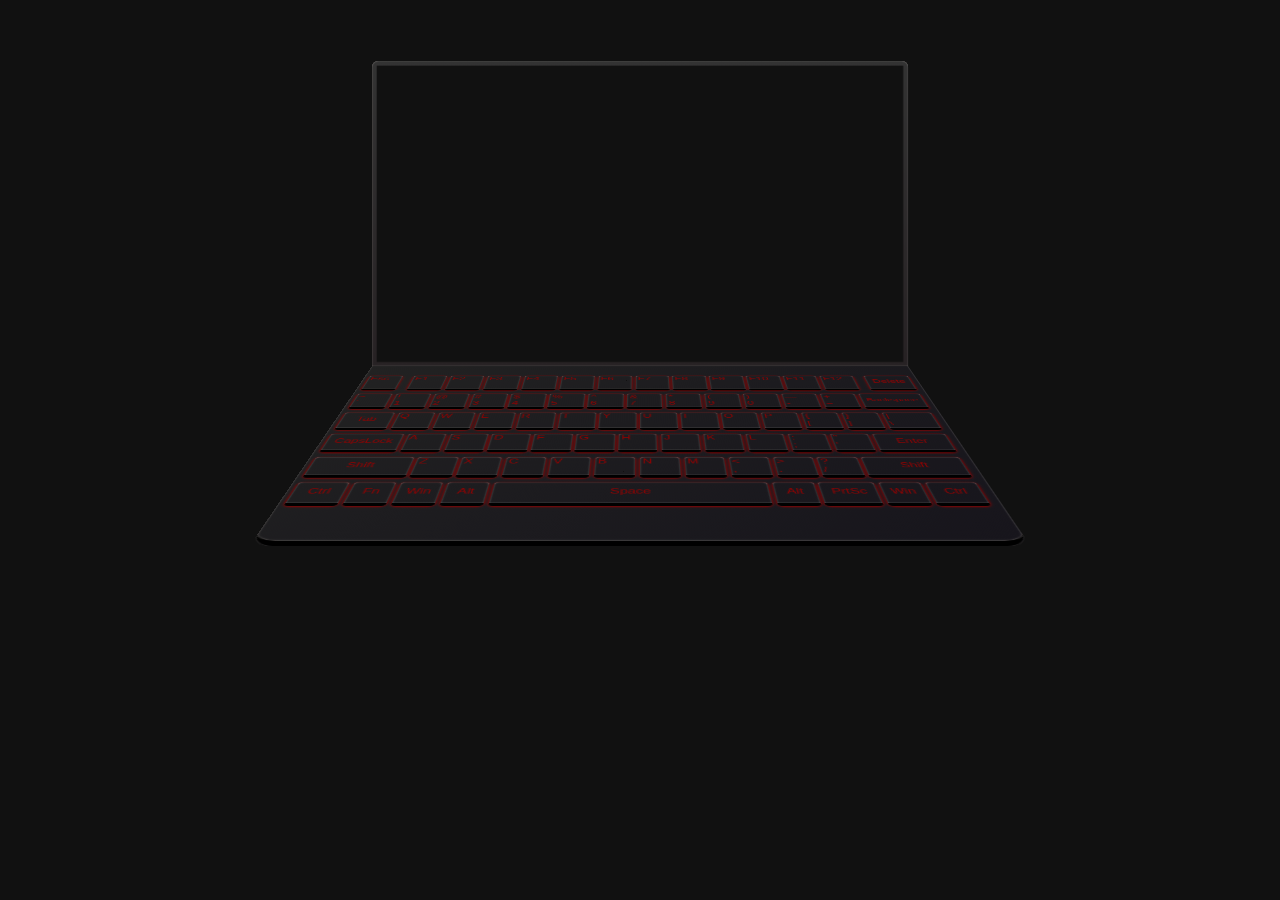
==== index.html @ 39260b47 "subtree lib" ====
<!DOCTYPE html><html><head><meta charset=utf-8><meta name=viewport content="width=device-width,initial-scale=1"><link rel=icon type=image/x-icon href=/favicon.ico><title>rudyhub.github.io</title><script>(function viewport () {
        var scale, html, w, h, fs
        scale = 0.4759
        html = document.documentElement
        w = window.innerWidth
        h = window.innerHeight
        if (h / w < scale) {
          fs = h * .625 + '%'
        } else {
          fs = w * scale * .625 + '%'
        }
        html.style.fontSize = fs
      })()</script><link href=./static/css/app.5675c70e312badfff56167b8970be78f.css rel=stylesheet></head><body><div id=app></div><script type=text/javascript src=./static/js/manifest.3ad1d5771e9b13dbdad2.js></script><script type=text/javascript src=./static/js/vendor.ec12ba96fcff117d449c.js></script><script type=text/javascript src=./static/js/app.3ec02e1676e503932743.js></script></body></html>
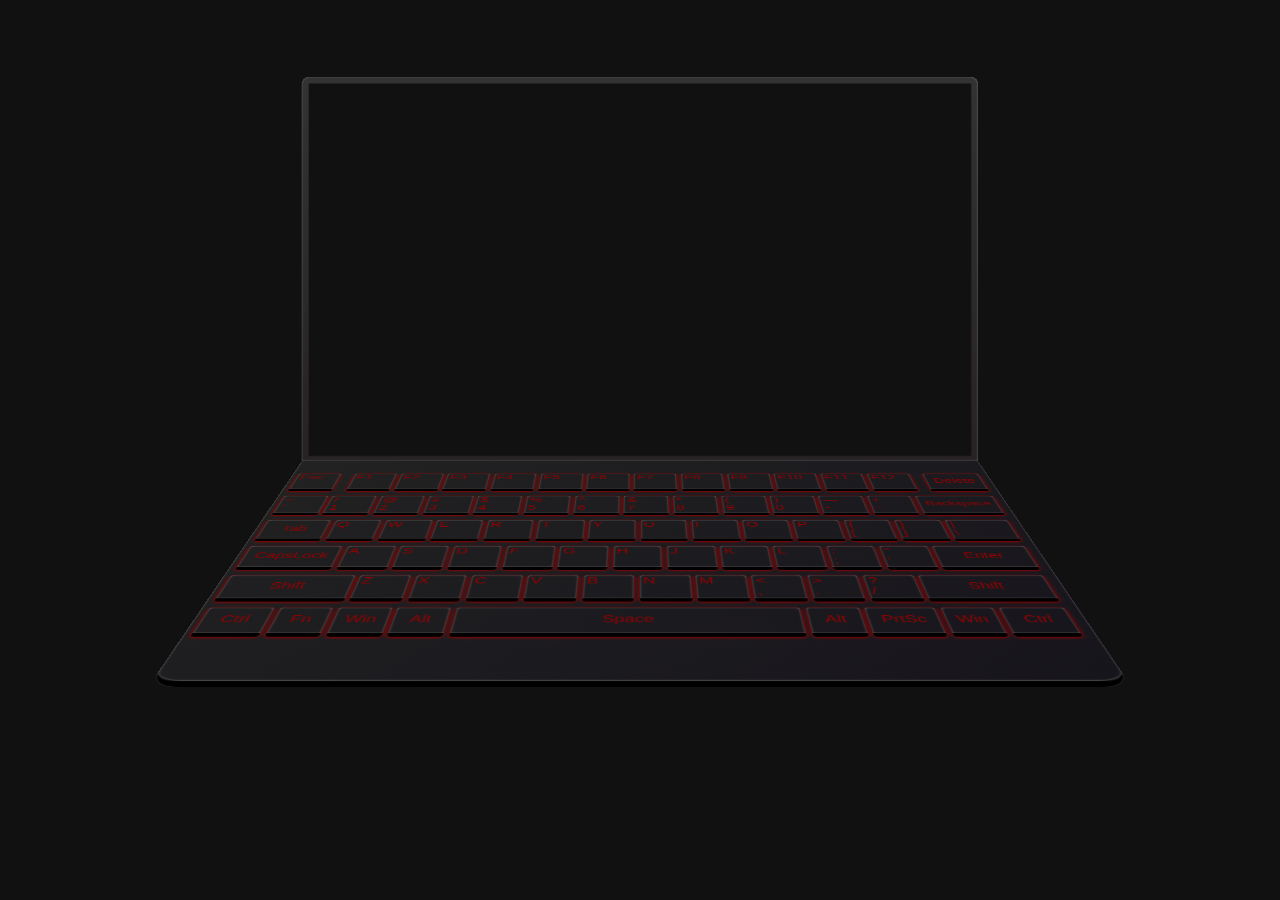
==== commit 89798bc8: "ok" ====
--- a/index.html
+++ b/index.html
@@ -1,6 +1,6 @@
-<!DOCTYPE html><html><head><meta charset=utf-8><meta name=viewport content="width=device-width,initial-scale=1"><link rel=icon type=image/x-icon href=/favicon.ico><title>rudyhub.github.io</title><script>(function viewport () {
+<!DOCTYPE html><html><head><meta charset=utf-8><meta name=viewport content="width=device-width,initial-scale=1"><link rel=icon type=image/x-icon href=/static/favicon.ico><title>rudyhub.github.io</title><script>(function viewport () {
         var scale, html, w, h, fs
-        scale = 0.4759
+        scale = .6
         html = document.documentElement
         w = window.innerWidth
         h = window.innerHeight
@@ -10,4 +10,4 @@
           fs = w * scale * .625 + '%'
         }
         html.style.fontSize = fs
-      })()</script><link href=./static/css/app.5675c70e312badfff56167b8970be78f.css rel=stylesheet></head><body><div id=app></div><script type=text/javascript src=./static/js/manifest.3ad1d5771e9b13dbdad2.js></script><script type=text/javascript src=./static/js/vendor.ec12ba96fcff117d449c.js></script><script type=text/javascript src=./static/js/app.3ec02e1676e503932743.js></script></body></html>+      })()</script><link href=./static/css/app.c2f08e72d1dc4cb57c9af81a05d49604.css rel=stylesheet></head><body><div id=app></div><script type=text/javascript src=./static/js/manifest.3ad1d5771e9b13dbdad2.js></script><script type=text/javascript src=./static/js/vendor.9b71a56faeb63d1f3cad.js></script><script type=text/javascript src=./static/js/app.96630ad1c75bc08b266b.js></script></body></html>
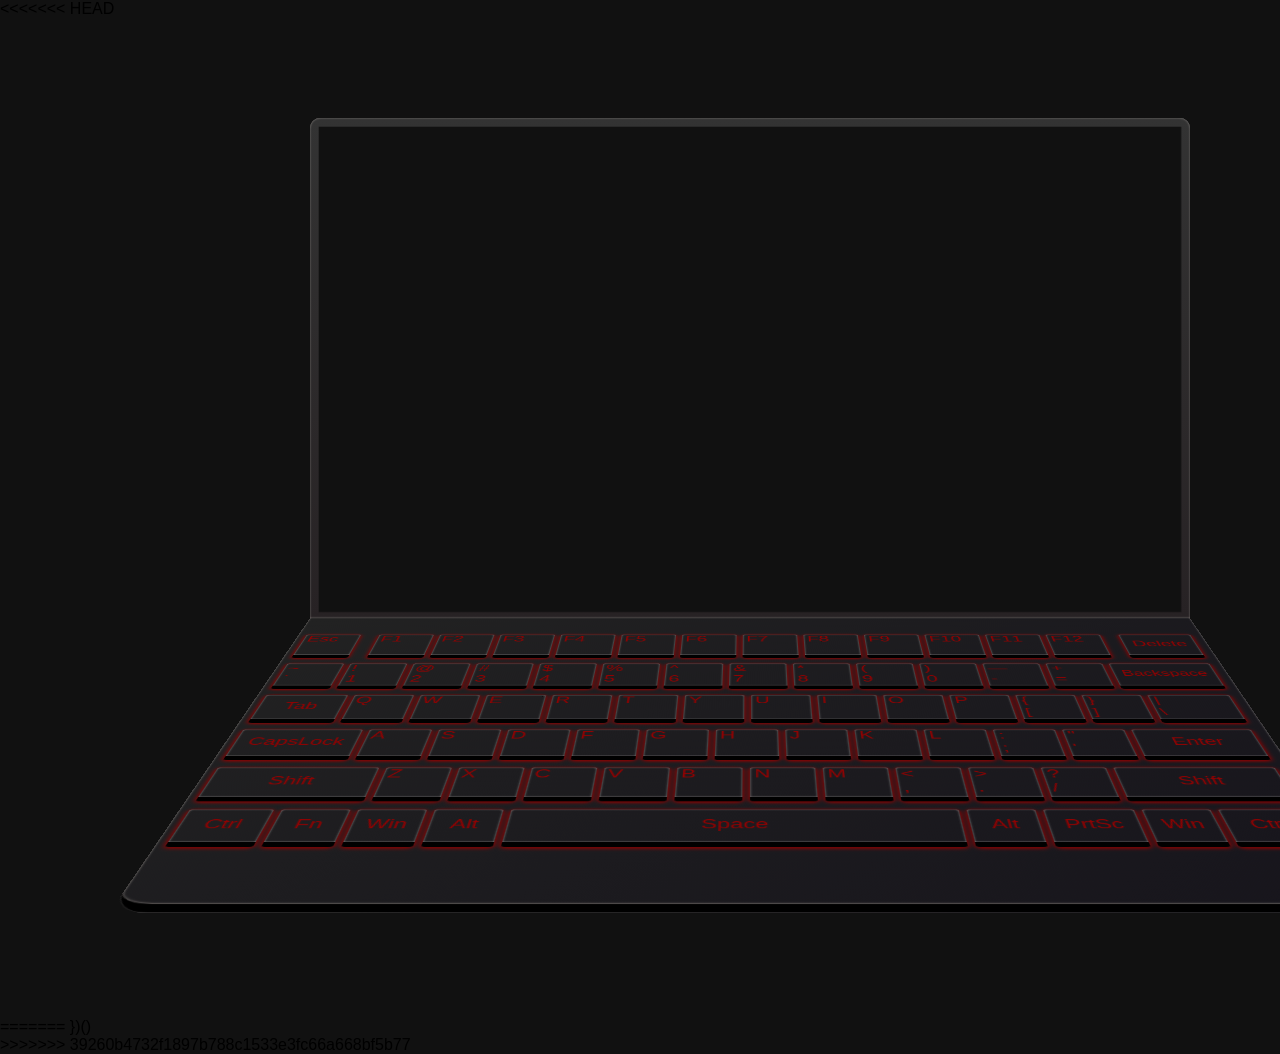
==== commit b458e75f: "ok" ====
--- a/index.html
+++ b/index.html
@@ -1,6 +1,12 @@
+<<<<<<< HEAD
 <!DOCTYPE html><html><head><meta charset=utf-8><meta name=viewport content="width=device-width,initial-scale=1"><link rel=icon type=image/x-icon href=/static/favicon.ico><title>rudyhub.github.io</title><script>(function viewport () {
         var scale, html, w, h, fs
         scale = .6
+=======
+<!DOCTYPE html><html><head><meta charset=utf-8><meta name=viewport content="width=device-width,initial-scale=1"><link rel=icon type=image/x-icon href=/favicon.ico><title>rudyhub.github.io</title><script>(function viewport () {
+        var scale, html, w, h, fs
+        scale = 0.4759
+>>>>>>> 39260b4732f1897b788c1533e3fc66a668bf5b77
         html = document.documentElement
         w = window.innerWidth
         h = window.innerHeight
@@ -10,4 +16,8 @@
           fs = w * scale * .625 + '%'
         }
         html.style.fontSize = fs
-      })()</script><link href=./static/css/app.c2f08e72d1dc4cb57c9af81a05d49604.css rel=stylesheet></head><body><div id=app></div><script type=text/javascript src=./static/js/manifest.3ad1d5771e9b13dbdad2.js></script><script type=text/javascript src=./static/js/vendor.9b71a56faeb63d1f3cad.js></script><script type=text/javascript src=./static/js/app.96630ad1c75bc08b266b.js></script></body></html>+<<<<<<< HEAD
+      })()</script><link href=./static/css/app.c2f08e72d1dc4cb57c9af81a05d49604.css rel=stylesheet></head><body><div id=app></div><script type=text/javascript src=./static/js/manifest.3ad1d5771e9b13dbdad2.js></script><script type=text/javascript src=./static/js/vendor.9b71a56faeb63d1f3cad.js></script><script type=text/javascript src=./static/js/app.96630ad1c75bc08b266b.js></script></body></html>
+=======
+      })()</script><link href=./static/css/app.5675c70e312badfff56167b8970be78f.css rel=stylesheet></head><body><div id=app></div><script type=text/javascript src=./static/js/manifest.3ad1d5771e9b13dbdad2.js></script><script type=text/javascript src=./static/js/vendor.ec12ba96fcff117d449c.js></script><script type=text/javascript src=./static/js/app.3ec02e1676e503932743.js></script></body></html>
+>>>>>>> 39260b4732f1897b788c1533e3fc66a668bf5b77
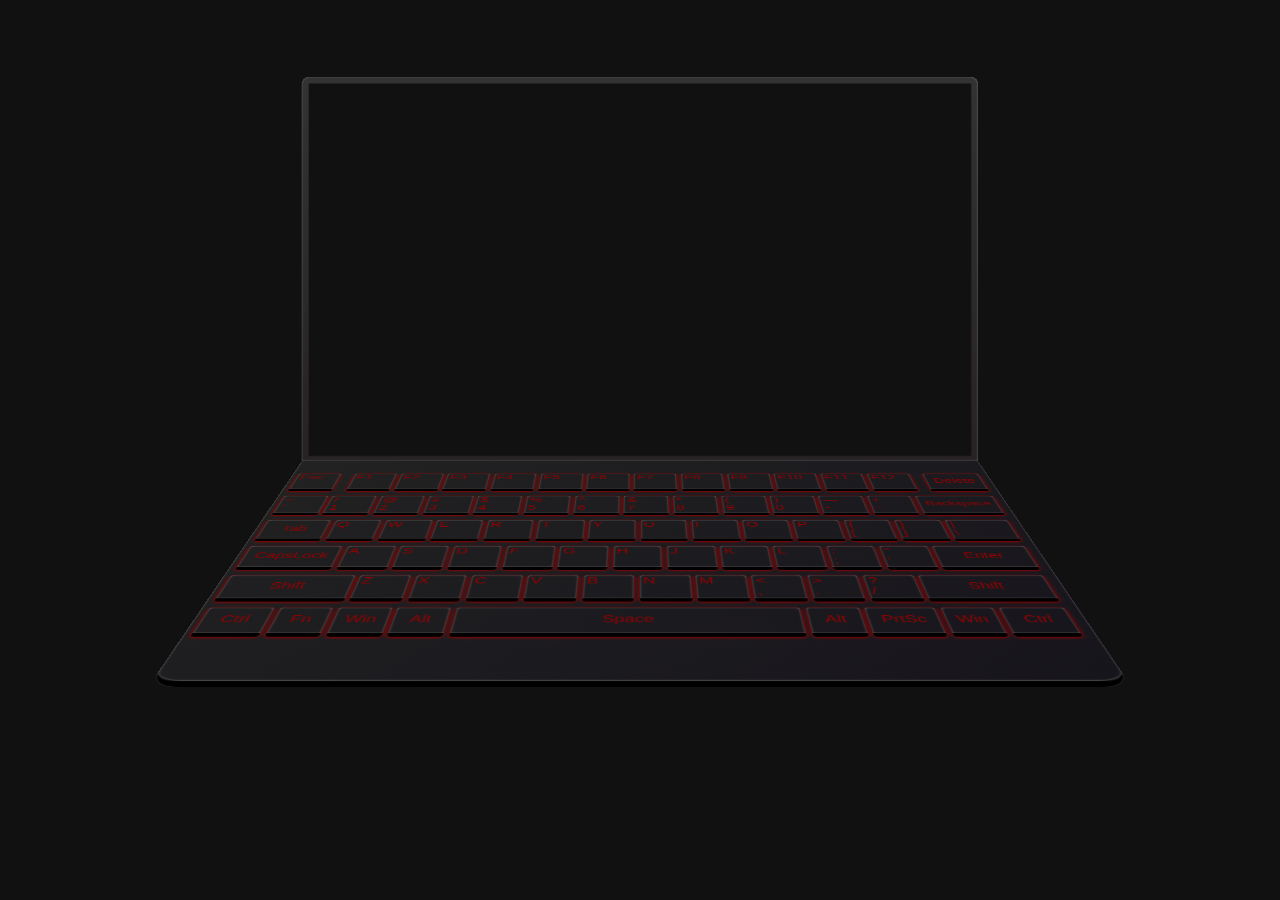
==== commit 85618236: "index.html" ====
--- a/index.html
+++ b/index.html
@@ -1,12 +1,6 @@
-<<<<<<< HEAD
 <!DOCTYPE html><html><head><meta charset=utf-8><meta name=viewport content="width=device-width,initial-scale=1"><link rel=icon type=image/x-icon href=/static/favicon.ico><title>rudyhub.github.io</title><script>(function viewport () {
         var scale, html, w, h, fs
         scale = .6
-=======
-<!DOCTYPE html><html><head><meta charset=utf-8><meta name=viewport content="width=device-width,initial-scale=1"><link rel=icon type=image/x-icon href=/favicon.ico><title>rudyhub.github.io</title><script>(function viewport () {
-        var scale, html, w, h, fs
-        scale = 0.4759
->>>>>>> 39260b4732f1897b788c1533e3fc66a668bf5b77
         html = document.documentElement
         w = window.innerWidth
         h = window.innerHeight
@@ -16,8 +10,4 @@
           fs = w * scale * .625 + '%'
         }
         html.style.fontSize = fs
-<<<<<<< HEAD
-      })()</script><link href=./static/css/app.c2f08e72d1dc4cb57c9af81a05d49604.css rel=stylesheet></head><body><div id=app></div><script type=text/javascript src=./static/js/manifest.3ad1d5771e9b13dbdad2.js></script><script type=text/javascript src=./static/js/vendor.9b71a56faeb63d1f3cad.js></script><script type=text/javascript src=./static/js/app.96630ad1c75bc08b266b.js></script></body></html>
-=======
-      })()</script><link href=./static/css/app.5675c70e312badfff56167b8970be78f.css rel=stylesheet></head><body><div id=app></div><script type=text/javascript src=./static/js/manifest.3ad1d5771e9b13dbdad2.js></script><script type=text/javascript src=./static/js/vendor.ec12ba96fcff117d449c.js></script><script type=text/javascript src=./static/js/app.3ec02e1676e503932743.js></script></body></html>
->>>>>>> 39260b4732f1897b788c1533e3fc66a668bf5b77
+      })()</script><link href=./static/css/app.c2f08e72d1dc4cb57c9af81a05d49604.css rel=stylesheet></head><body><div id=app></div><script type=text/javascript src=./static/js/manifest.3ad1d5771e9b13dbdad2.js></script><script type=text/javascript src=./static/js/vendor.9b71a56faeb63d1f3cad.js></script><script type=text/javascript src=./static/js/app.96630ad1c75bc08b266b.js></script></body></html>
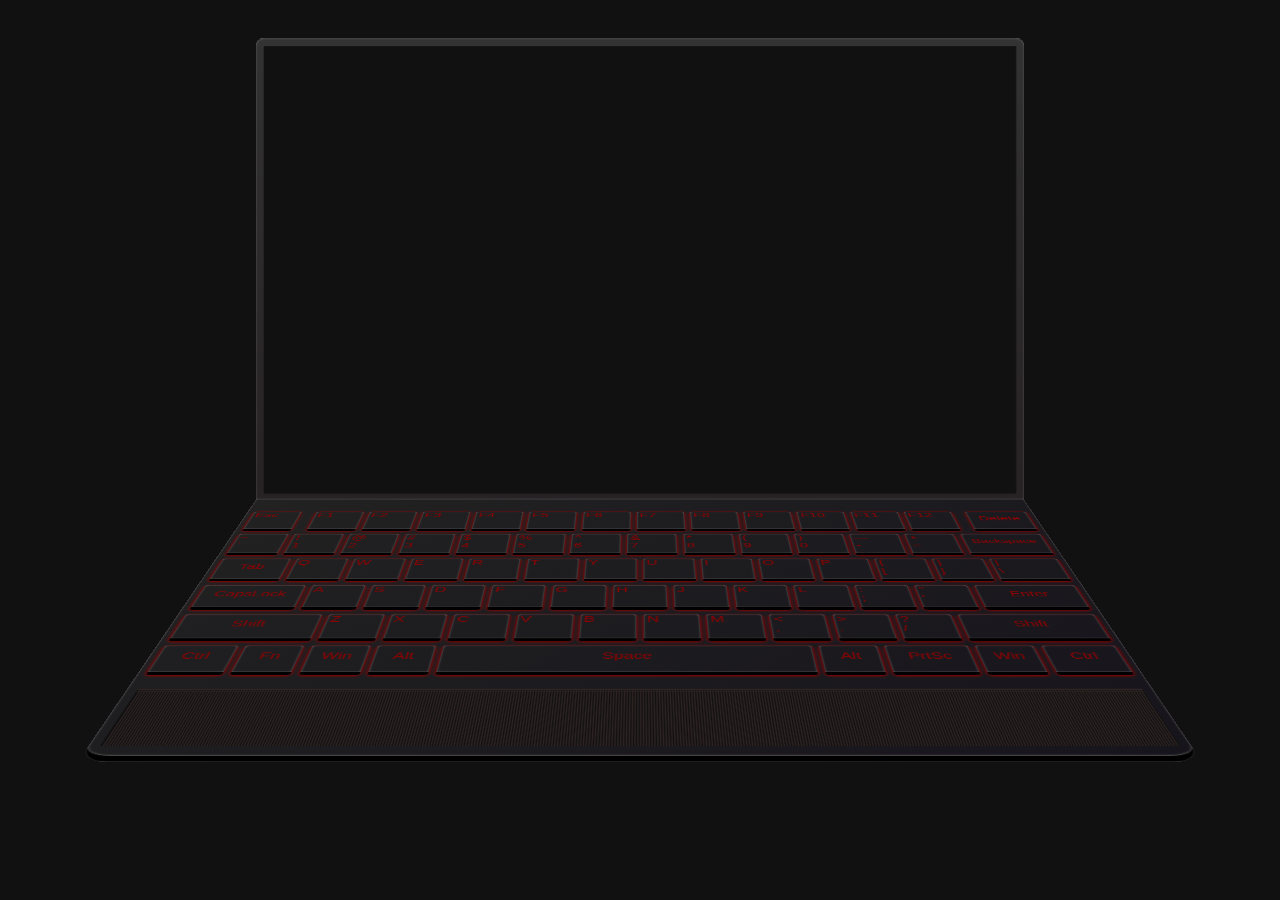
==== commit e0d1c7f0: "9-12 13:41" ====
--- a/index.html
+++ b/index.html
@@ -10,4 +10,4 @@
           fs = w * scale * .625 + '%'
         }
         html.style.fontSize = fs
-      })()</script><link href=./static/css/app.c2f08e72d1dc4cb57c9af81a05d49604.css rel=stylesheet></head><body><div id=app></div><script type=text/javascript src=./static/js/manifest.3ad1d5771e9b13dbdad2.js></script><script type=text/javascript src=./static/js/vendor.9b71a56faeb63d1f3cad.js></script><script type=text/javascript src=./static/js/app.96630ad1c75bc08b266b.js></script></body></html>+      })()</script><link href=./static/css/app.9241cd3d5554847245be073b1fe21058.css rel=stylesheet></head><body><div id=app></div><script type=text/javascript src=./static/js/manifest.3ad1d5771e9b13dbdad2.js></script><script type=text/javascript src=./static/js/vendor.606bd7ee06ea23e61163.js></script><script type=text/javascript src=./static/js/app.9debfae6acfdecede6dd.js></script></body></html>
